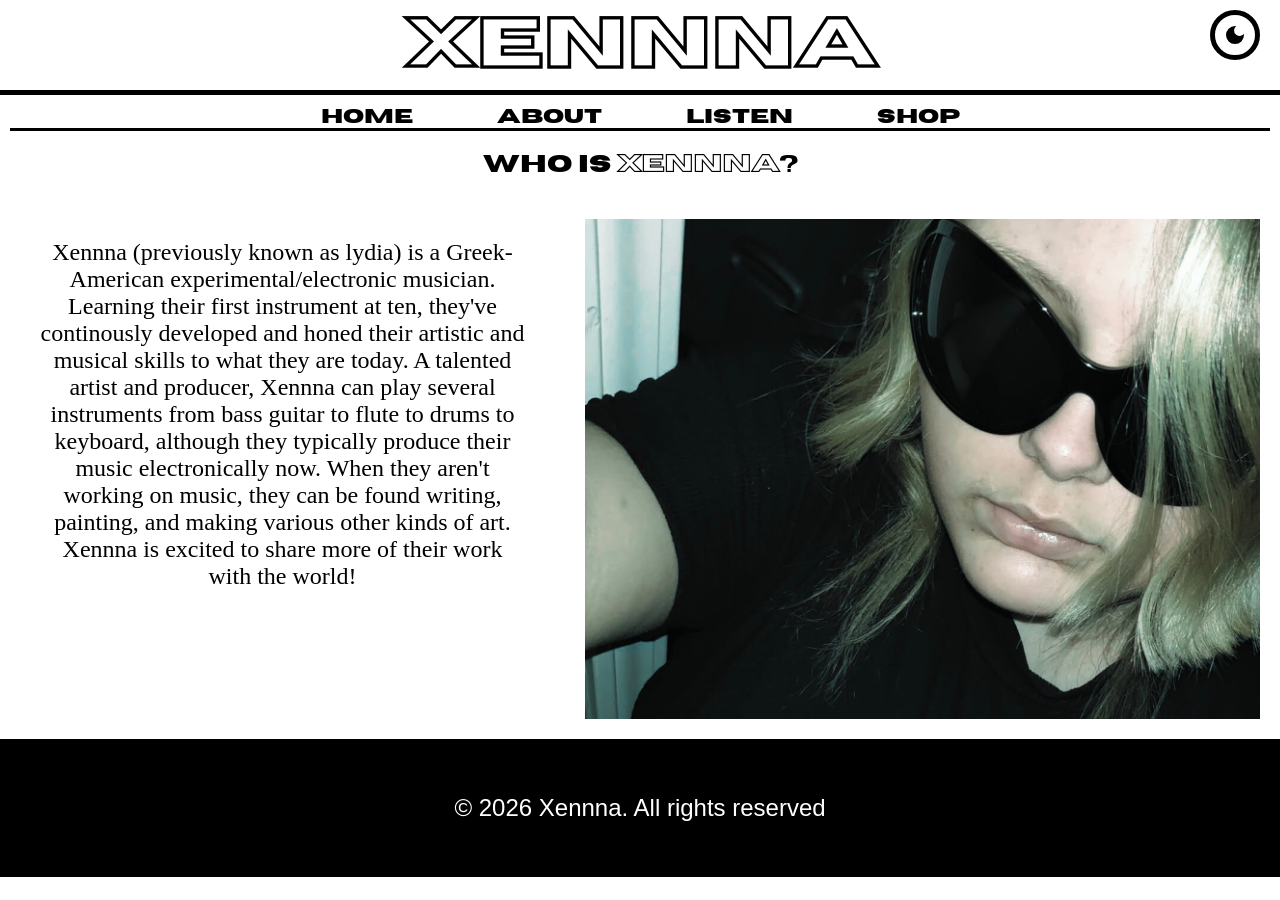
==== about.html @ 737b22b1 "Add files via upload" ====
<DOCTYPE! html>
<html>

    <head>
        <title>Xennna</title>
        <link rel="stylesheet" href="styles.css">
        <script src="script.js" defer></script>
    </head>

    <body>

        <header>
            <button id="theme-switch">
                <svg xmlns="http://www.w3.org/2000/svg" height="24px" viewBox="0 -960 960 960" width="24px" fill="#000000"><path d="M480-120q-150 0-255-105T120-480q0-150 105-255t255-105q14 0 27.5 1t26.5 3q-41 29-65.5 75.5T444-660q0 90 63 153t153 63q55 0 101-24.5t75-65.5q2 13 3 26.5t1 27.5q0 150-105 255T480-120Z"/></svg>
                <svg xmlns="http://www.w3.org/2000/svg" height="24px" viewBox="0 -960 960 960" width="24px" fill="#FFFFFF"><path d="M338.5-338.5Q280-397 280-480t58.5-141.5Q397-680 480-680t141.5 58.5Q680-563 680-480t-58.5 141.5Q563-280 480-280t-141.5-58.5ZM200-440H40v-80h160v80Zm720 0H760v-80h160v80ZM440-760v-160h80v160h-80Zm0 720v-160h80v160h-80ZM256-650l-101-97 57-59 96 100-52 56Zm492 496-97-101 53-55 101 97-57 59Zm-98-550 97-101 59 57-100 96-56-52ZM154-212l101-97 55 53-97 101-59-57Z"/></svg>
            </button>
            <h1>Xennna</h1>
        </header>

        <nav>
            <ul>
                <li><a href="index.html">Home</a></li>
                <li><a href="about.html">About</a></li>
                <li><a href="music.html">Listen</a></li>
                <li><a href="shop.html">Shop</a></li>
            </ul>
        </nav>

        <h2>Who is <span class="xennna">Xennna</span>?</h2>

        <div class="content">

            <p><span class="name">Xennna</span> (previously known as lydia) is a Greek-American experimental/electronic musician.
            Learning their first instrument at ten, they've continously developed and honed their artistic and musical skills to what they are today.
            A talented artist and producer, Xennna can play several instruments from bass guitar to flute to drums to keyboard, although they typically produce
            their music electronically now. When they aren't working on music, they can be found writing, painting, and making various other kinds of art.<br>
            Xennna is excited to share more of their work with the world!</p>

            <img src="image 4.jpeg" alt="Xennna wearing sunglasses">

        </div>

        <footer>
            <p>&copy; 2026 Xennna. All rights reserved</p>
        </footer>

    </body>

</html>
---- styles.css ----
:root {
    --primary-color: white;
    --text-color: black;
    --accent-color: black;
    --secondary-text-color: white;
    --secondary-accent-color: whitesmoke;
}

.darkmode {
    --primary-color: black;
    --text-color: white;
    --accent-color: white;
    --secondary-text-color: black;
    --secondary-accent-color: black;
}

@font-face {
    font-family: Horizon;
    src: url(horizon.ttf);
}

@font-face {
    font-family: Horizon_Outlined;
    src: url(horizon_outlined.ttf);
}

@font-face {
    font-family: Heading_Bold;
    src: url(heading/Heading-Pro-Bold-trial.ttf);
}

@font-face {
    font-family: Heading_Heavy;
    src: url(heading/Heading-Pro-Heavy-trial.ttf);
}

body {
    background-color: var(--primary-color);
    text-align: center;
    padding: 0;
    margin: 0;
    min-width: none;
    max-width: 100%;
}

header {
    border-bottom: 5px solid var(--accent-color);
    padding: 10px;
    height: 70px;
    display: flex;
    align-items: center;
    justify-content: center;
}

#theme-switch {
    height: 50px;
    width: 50px;
    padding: 0;
    border-radius: 50%;
    background-color: var(--primary-color);
    display: flex;
    justify-content: center;
    align-items: center;
    position: fixed;
    top: 10px;
    right: 20px;
}

#theme-switch svg {
    fill: var(--accent-color);
}

#theme-switch svg:last-child{
    display: none;
}

.darkmode #theme-switch svg:first-child {
    display: none;
}

.darkmode #theme-switch svg:last-child {
    display: block;
}

.image img {
    height: 400px;
    width: 40x;
    padding: 10px;
    max-width: 100%;
}

nav ul {
    list-style: none;
    padding: 0;
    margin:10px;
    border-bottom: 3px solid var(--accent-color);
}

nav ul li {
    display: inline;
    margin: 0 40px;
}

nav ul li a {
    color: var(--text-color);
    font-family: Horizon;
    font-size: 20px;
    text-decoration: none;
}

.flexrow {
    display: flexbox;
    background-image: url(immortal\ cover.png);
    background-repeat: no-repeat;
    background-position: center;
    height: 50%;
    margin-bottom: 50px;
}

.flexrow p {
    color: white;
    font-size: 100px;
    text-shadow: 0 0 5px whitesmoke;
    margin-top: 0;
}

.gg img {
    height: 50%;
    box-shadow: 5px 5px 10px var(--secondary-accent-color);
}

.i img {
    height: 50%;
    box-shadow: 5px 5px 10px var(--secondary-accent-color);
}

.gg ul li {
    list-style: none;
    font-family: Heading_Bold;
    font-size: 20px;
    color: var(--text-color);
}

.i ul li {
    list-style: none;
    font-family: Heading_Bold;
    font-size: 20px;
    color: var(--text-color);
}

.btn-group  {
    display: flex;
    flex-direction: row;
    justify-content: center;
    gap:10px;
    padding:50px;
    max-width: 100%;
}

.btn-group button {
    font-family: Heading_Bold;
    font-size: 30px;
    border: 2px solid var(--accent-color);
    border-radius: 10px;
    padding: 20px;

}

.btn-group button:hover {
    color: var(--primary-color);
    background-color: var(--accent-color);
    transition-duration: .2s;
    cursor: pointer;
}

h1 {
    font-family: Horizon_Outlined;
    font-size: 70px;
    color: var(--text-color);
}

h2 {
    font-family: Horizon;
    color: var(--text-color);
}

h3 {
    font-family: Horizon;
    color: var(--text-color);
}

.xennna {
    font-family: Horizon_Outlined;
    color: var(--text-color);
}

.name {
    font-family: Heading_Heavy;
    color: var();
}

.content {
    display: flex;
}

.content img {
    height: 500px;
    padding: 20px;
}

p {
    font-family: Heading_Bold;
    color: var(--text-color);
    font-size: 18pt;
    margin: 40px;
}

button {
    border: 5px solid var(--accent-color);
    color: var(--accent-color);
    background-color: var(--primary-color);
    font-size: 35px;
    font-family: Horizon;
    padding: 10px;
}

button:hover {
    color: var(--primary-color);
    background-color:var(--accent-color);
    cursor: pointer;
    transition-duration: .4s;
}

footer {
    background-color: var(--accent-color);
    color: var(--primary-color);
    padding: 15px;
    bottom: 0;
}

footer p {
    font-family: Arial;
    color: var(--secondary-text-color);
}
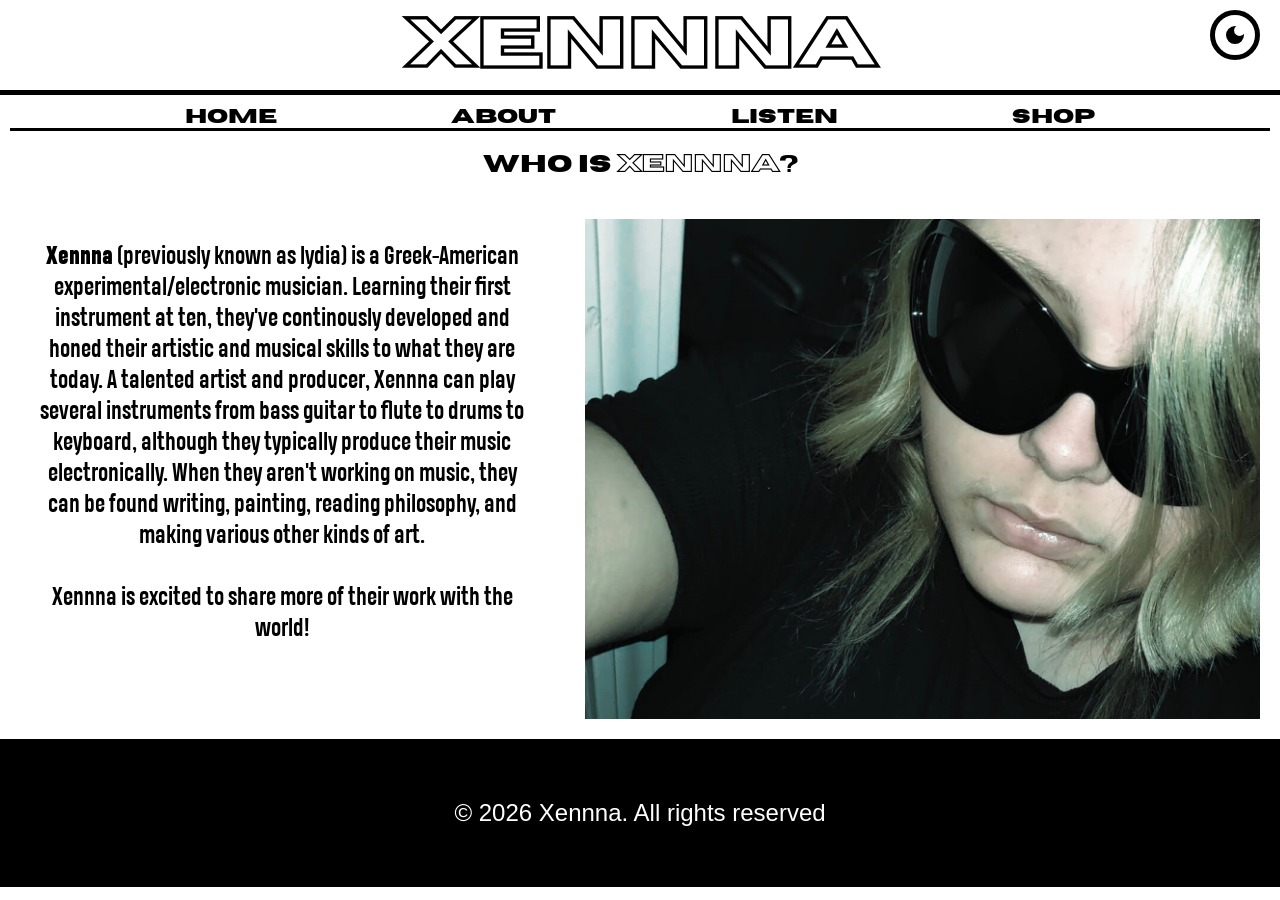
==== commit 11d7e129: "about.html" ====
--- a/about.html
+++ b/about.html
@@ -1,9 +1,10 @@
-<DOCTYPE! html>
+<!DOCTYPE html>
 <html>
 
     <head>
         <title>Xennna</title>
         <link rel="stylesheet" href="styles.css">
+        <link rel="icon" type="image/x-icon" href="star favicon.ico">
         <script src="script.js" defer></script>
     </head>
 
@@ -33,7 +34,7 @@
             <p><span class="name">Xennna</span> (previously known as lydia) is a Greek-American experimental/electronic musician.
             Learning their first instrument at ten, they've continously developed and honed their artistic and musical skills to what they are today.
             A talented artist and producer, Xennna can play several instruments from bass guitar to flute to drums to keyboard, although they typically produce
-            their music electronically now. When they aren't working on music, they can be found writing, painting, and making various other kinds of art.<br>
+            their music electronically. When they aren't working on music, they can be found writing, painting, reading philosophy, and making various other kinds of art.<br><br>
             Xennna is excited to share more of their work with the world!</p>
 
             <img src="image 4.jpeg" alt="Xennna wearing sunglasses">
@@ -46,4 +47,4 @@
 
     </body>
 
-</html>+</html>
--- a/styles.css
+++ b/styles.css
@@ -3,7 +3,7 @@
     --text-color: black;
     --accent-color: black;
     --secondary-text-color: white;
-    --secondary-accent-color: whitesmoke;
+    --secondary-accent-color: gray;
 }
 
 .darkmode {
@@ -26,12 +26,12 @@
 
 @font-face {
     font-family: Heading_Bold;
-    src: url(heading/Heading-Pro-Bold-trial.ttf);
+    src: url(Heading-Pro-Bold-trial.ttf);
 }
 
 @font-face {
     font-family: Heading_Heavy;
-    src: url(heading/Heading-Pro-Heavy-trial.ttf);
+    src: url(Heading-Pro-Heavy-trial.ttf);
 }
 
 body {
@@ -90,17 +90,14 @@
 }
 
 nav ul {
+    display: flex;
+    justify-content: space-evenly;
     list-style: none;
     padding: 0;
     margin:10px;
     border-bottom: 3px solid var(--accent-color);
 }
 
-nav ul li {
-    display: inline;
-    margin: 0 40px;
-}
-
 nav ul li a {
     color: var(--text-color);
     font-family: Horizon;
@@ -109,12 +106,14 @@
 }
 
 .flexrow {
-    display: flexbox;
+    display: flex;
     background-image: url(immortal\ cover.png);
     background-repeat: no-repeat;
     background-position: center;
     height: 50%;
     margin-bottom: 50px;
+    align-items: center;
+    justify-content: center;
 }
 
 .flexrow p {
@@ -124,35 +123,34 @@
     margin-top: 0;
 }
 
-.gg img {
-    height: 50%;
+.releases {
+    display: flex;
+    justify-content: center;
+    padding: 20pt;
+}
+
+.releases img {
+    max-height: 200pt;
     box-shadow: 5px 5px 10px var(--secondary-accent-color);
 }
 
-.i img {
-    height: 50%;
-    box-shadow: 5px 5px 10px var(--secondary-accent-color);
-}
-
-.gg ul li {
+.releases h2 {
+    padding-left: 30pt;
+    padding-right: 30pt;
+}
+
+.releases ul li {
     list-style: none;
     font-family: Heading_Bold;
     font-size: 20px;
     color: var(--text-color);
-}
-
-.i ul li {
-    list-style: none;
-    font-family: Heading_Bold;
-    font-size: 20px;
-    color: var(--text-color);
+    padding-right: 30pt;
+
 }
 
 .btn-group  {
     display: flex;
-    flex-direction: row;
-    justify-content: center;
-    gap:10px;
+    justify-content: space-evenly;
     padding:50px;
     max-width: 100%;
 }
@@ -196,7 +194,6 @@
 
 .name {
     font-family: Heading_Heavy;
-    color: var();
 }
 
 .content {
@@ -232,13 +229,14 @@
 }
 
 footer {
+    position: absolute;
     background-color: var(--accent-color);
     color: var(--primary-color);
-    padding: 15px;
-    bottom: 0;
+    width: 100%;
 }
 
 footer p {
     font-family: Arial;
     color: var(--secondary-text-color);
-}+    padding: 15pt;
+}
